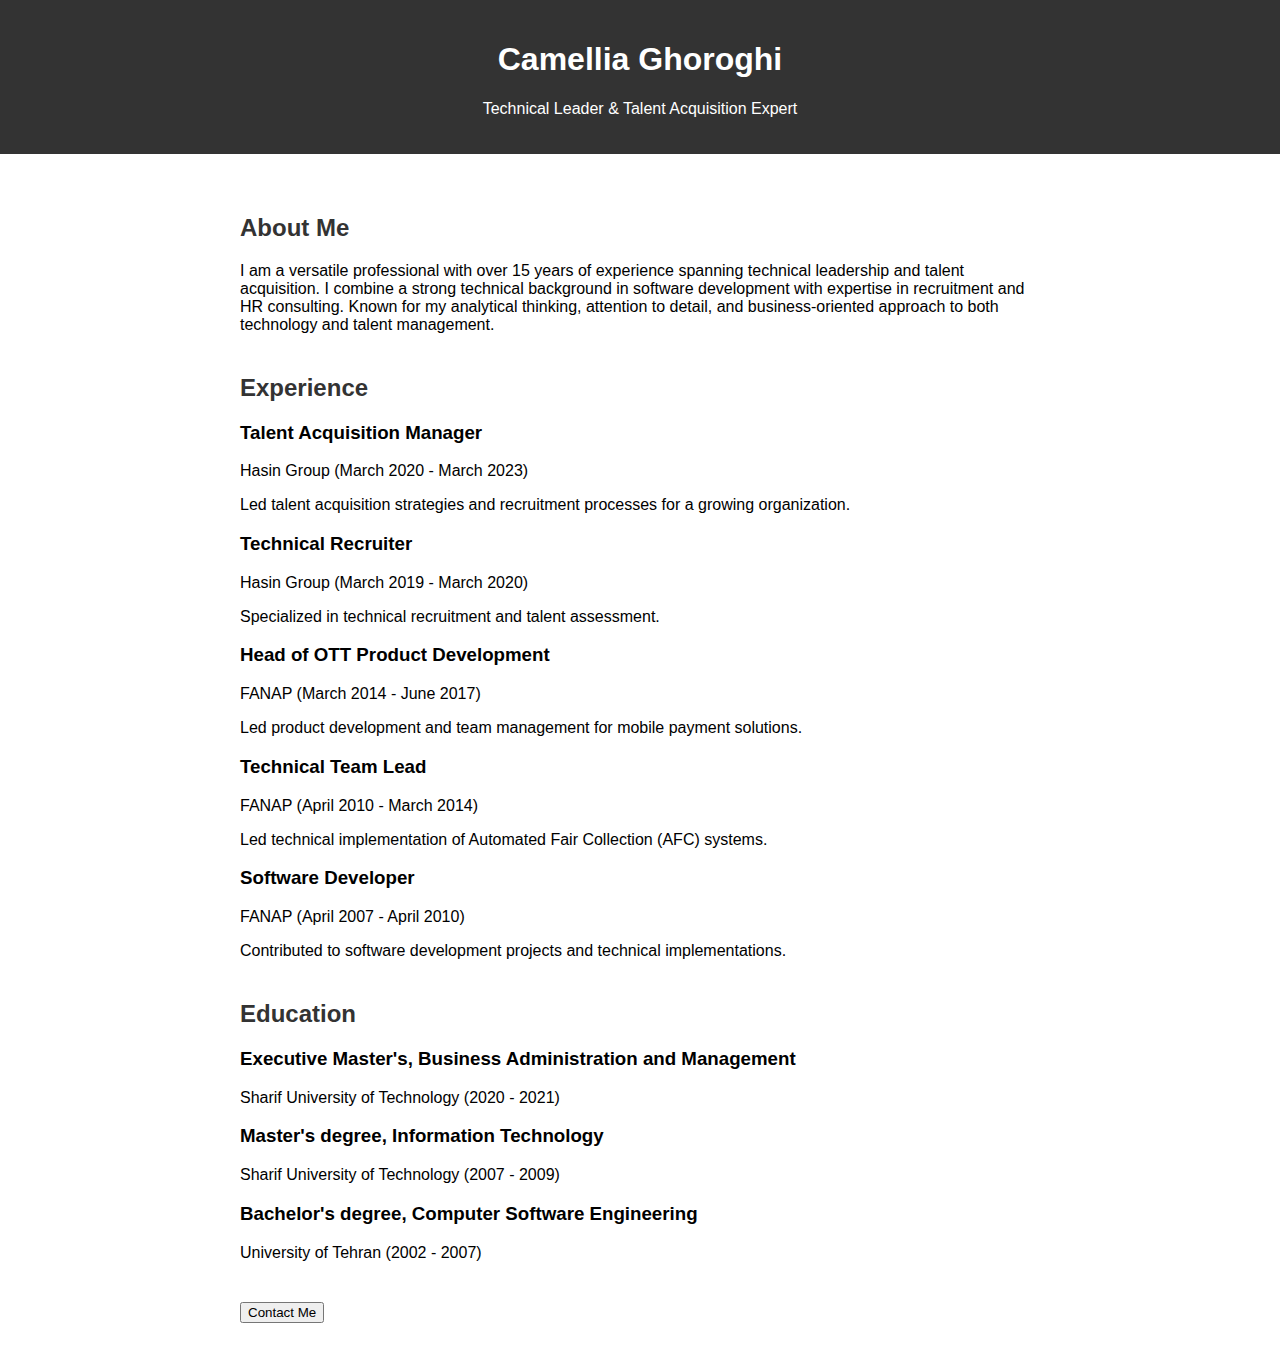
==== index.html @ 62a8e4c3 "first commit" ====
<!DOCTYPE html>
<html lang="en">
<head>
  <meta charset="UTF-8">
  <meta name="viewport" content="width=device-width, initial-scale=1.0">
  <title>Camellia Ghoroghi's Portfolio</title>
  <link rel="stylesheet" href="index.css">

    
</head>
<body>
  <header>
    <h1>Camellia Ghoroghi</h1>
    <p>Technical Leader & Talent Acquisition Expert</p>
  </header>
  <main>
    <section>
      <h2>About Me</h2>
      <p>I am a versatile professional with over 15 years of experience spanning technical leadership and talent acquisition. I combine a strong technical background in software development with expertise in recruitment and HR consulting. Known for my analytical thinking, attention to detail, and business-oriented approach to both technology and talent management.</p>
    </section>
    <section>
      <h2>Experience</h2>
      <ul>
        <li>
          <h3>Talent Acquisition Manager</h3>
          <p>Hasin Group (March 2020 - March 2023)</p>
          <p>Led talent acquisition strategies and recruitment processes for a growing organization.</p>
        </li>
        <li>
          <h3>Technical Recruiter</h3>
          <p>Hasin Group (March 2019 - March 2020)</p>
          <p>Specialized in technical recruitment and talent assessment.</p>
        </li>
        <li>
          <h3>Head of OTT Product Development</h3>
          <p>FANAP (March 2014 - June 2017)</p>
          <p>Led product development and team management for mobile payment solutions.</p>
        </li>
        <li>
          <h3>Technical Team Lead</h3>
          <p>FANAP (April 2010 - March 2014)</p>
          <p>Led technical implementation of Automated Fair Collection (AFC) systems.</p>
        </li>
        <li>
          <h3>Software Developer</h3>
          <p>FANAP (April 2007 - April 2010)</p>
          <p>Contributed to software development projects and technical implementations.</p>
        </li>
      </ul>
    </section>
    <section>
      <h2>Education</h2>
      <ul>
        <li>
          <h3>Executive Master's, Business Administration and Management</h3>
          <p>Sharif University of Technology (2020 - 2021)</p>
        </li>
        <li>
          <h3>Master's degree, Information Technology</h3>
          <p>Sharif University of Technology (2007 - 2009)</p>
        </li>
        <li>
          <h3>Bachelor's degree, Computer Software Engineering</h3>
          <p>University of Tehran (2002 - 2007)</p>
        </li>
      </ul>
    </section>
   <footer>
    <input id="clickMe" type="button" value="Contact Me" />

   </footer>
  </main>
  <script src="app.js"></script>

</body>
</html>
---- index.css ----
body {
    font-family: Arial, sans-serif;
    margin: 0;
    padding: 0;
  }
  header {
    background-color: #333;
    color: #fff;
    padding: 20px;
    text-align: center;
  }
  main {
    max-width: 800px;
    margin: 0 auto;
    padding: 40px 20px;
  }
  section {
    margin-bottom: 40px;
  }
  h2 {
    color: #333;
  }
  ul {
    list-style-type: none;
    padding: 0;
  }
  li {
    margin-bottom: 10px;
  }
  a {
    color: #333;
    text-decoration: none;
  }
  a:hover {
    color: #666;
  }
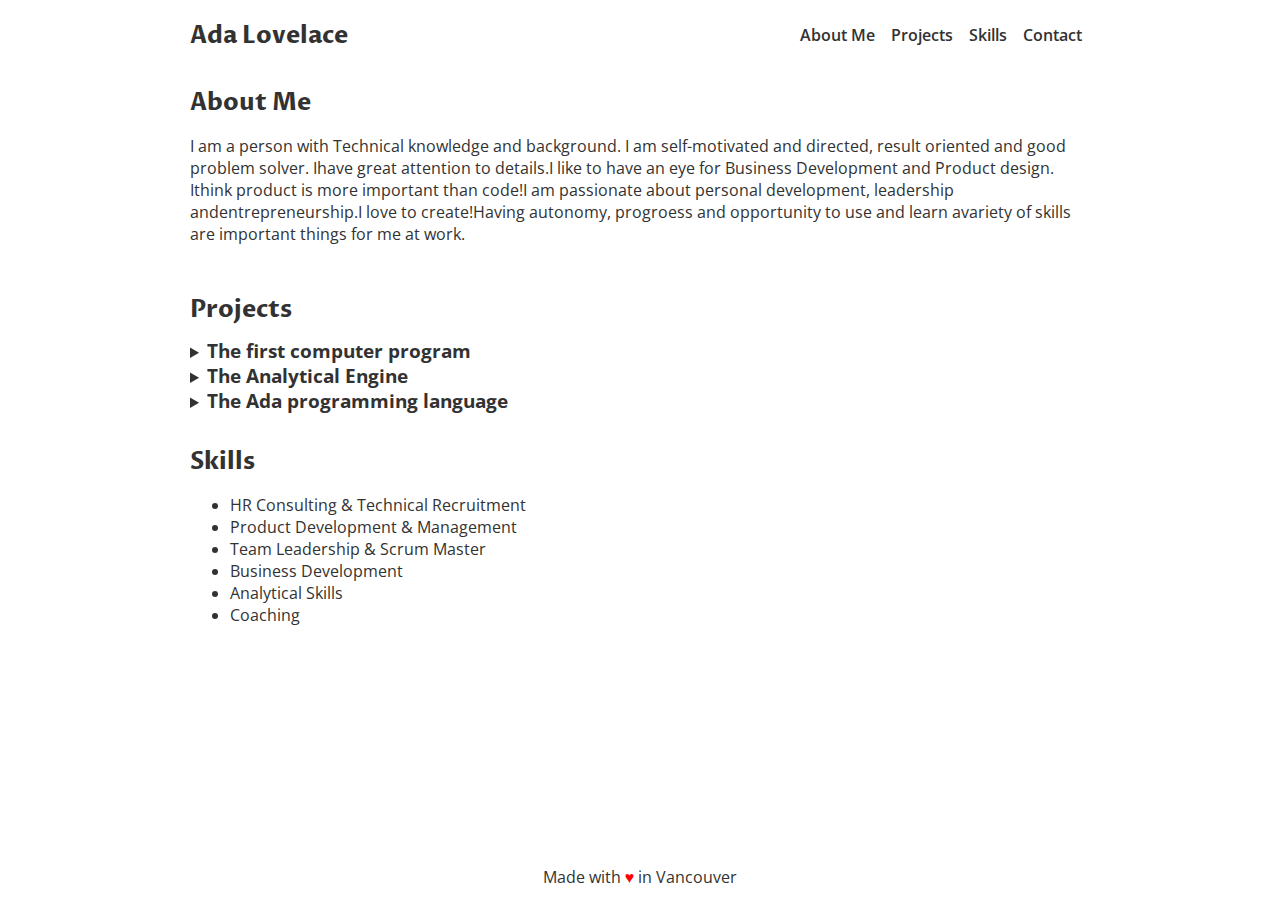
==== commit 650b7bd1: "add contact, change main page" ====
--- a/index.html
+++ b/index.html
@@ -1,76 +1,111 @@
 <!DOCTYPE html>
 <html lang="en">
+
 <head>
-  <meta charset="UTF-8">
-  <meta name="viewport" content="width=device-width, initial-scale=1.0">
-  <title>Camellia Ghoroghi's Portfolio</title>
-  <link rel="stylesheet" href="index.css">
+    <meta charset="UTF-8" />
+    <title>My Portfolio</title>
+    <link rel="stylesheet" href="./index.css" />
 
-    
 </head>
+
 <body>
-  <header>
-    <h1>Camellia Ghoroghi</h1>
-    <p>Technical Leader & Talent Acquisition Expert</p>
-  </header>
-  <main>
-    <section>
-      <h2>About Me</h2>
-      <p>I am a versatile professional with over 15 years of experience spanning technical leadership and talent acquisition. I combine a strong technical background in software development with expertise in recruitment and HR consulting. Known for my analytical thinking, attention to detail, and business-oriented approach to both technology and talent management.</p>
-    </section>
-    <section>
-      <h2>Experience</h2>
-      <ul>
-        <li>
-          <h3>Talent Acquisition Manager</h3>
-          <p>Hasin Group (March 2020 - March 2023)</p>
-          <p>Led talent acquisition strategies and recruitment processes for a growing organization.</p>
-        </li>
-        <li>
-          <h3>Technical Recruiter</h3>
-          <p>Hasin Group (March 2019 - March 2020)</p>
-          <p>Specialized in technical recruitment and talent assessment.</p>
-        </li>
-        <li>
-          <h3>Head of OTT Product Development</h3>
-          <p>FANAP (March 2014 - June 2017)</p>
-          <p>Led product development and team management for mobile payment solutions.</p>
-        </li>
-        <li>
-          <h3>Technical Team Lead</h3>
-          <p>FANAP (April 2010 - March 2014)</p>
-          <p>Led technical implementation of Automated Fair Collection (AFC) systems.</p>
-        </li>
-        <li>
-          <h3>Software Developer</h3>
-          <p>FANAP (April 2007 - April 2010)</p>
-          <p>Contributed to software development projects and technical implementations.</p>
-        </li>
-      </ul>
-    </section>
-    <section>
-      <h2>Education</h2>
-      <ul>
-        <li>
-          <h3>Executive Master's, Business Administration and Management</h3>
-          <p>Sharif University of Technology (2020 - 2021)</p>
-        </li>
-        <li>
-          <h3>Master's degree, Information Technology</h3>
-          <p>Sharif University of Technology (2007 - 2009)</p>
-        </li>
-        <li>
-          <h3>Bachelor's degree, Computer Software Engineering</h3>
-          <p>University of Tehran (2002 - 2007)</p>
-        </li>
-      </ul>
-    </section>
-   <footer>
-    <input id="clickMe" type="button" value="Contact Me" />
+    <nav>
+        <h2 id="logo">Ada Lovelace</h2>
+        <ul class="navigation-items">
+            <li class="navigation-item"><a href="#about-me">About Me</a></li>
+            <li class="navigation-item"><a href="#projects">Projects</a></li>
+            <li class="navigation-item"><a href="#skills">Skills</a></li>
+            <li class="navigation-item"><a href='contact.html'>Contact</a></li>
+        </ul>
+    </nav>
 
-   </footer>
-  </main>
-  <script src="app.js"></script>
+    <main>
+        <section id="about-me">
+            <div class="about-me-container">
+                <div class="about-me-text-container">
+                    <h2 id="about-me">About Me</h2>
+                    <p>
+                        I am a person with Technical knowledge and background. I am self-motivated and directed, result
+                        oriented and good problem solver. Ihave great attention to details.I like to have an eye for
+                        Business Development and Product design. Ithink product is more important than code!I am
+                        passionate about personal development, leadership andentrepreneurship.I love to create!Having
+                        autonomy, progroess and opportunity to use and learn avariety of skills are important things for
+                        me at work.
+                    </p>
+                </div>
 
+            </div>
+        </section>
+
+        <section id="projects">
+            <h2>Projects</h2>
+            <details class="project">
+                <summary class="project-title">
+                    <h3>The first computer program</h3>
+                </summary>
+                <img src="https://upload.wikimedia.org/wikipedia/commons/thumb/c/cf/Diagram_for_the_computation_of_Bernoulli_numbers.jpg/220px-Diagram_for_the_computation_of_Bernoulli_numbers.jpg"
+                    alt="Lovelace's diagram from note G, the first published computer
+          algorithm" class="project-image" />
+                <p class="project-description">
+                    The world's first computer program for computing Bernoulli numbers.
+                </p>
+            </details>
+            <details class="project">
+                <summary class="project-title">
+                    <h3>The Analytical Engine</h3>
+                </summary>
+                <img src="https://images2.minutemediacdn.com/image/upload/c_fit,f_auto,fl_lossy,q_auto,w_728/v1555925585/shape/mentalfloss/analyticalmachine_babbage_london.jpg?itok=5vRTwQjb"
+                    alt="An original model of part of the Analytical Engine" class="project-image" />
+                <p class="project-description">
+                    I helped Charles Babbage on topics ranging from math to computation
+                    that helped the development of the Analytical Engine.
+                </p>
+            </details>
+            <details class="project">
+                <summary class="project-title">
+                    <h3>The Ada programming language</h3>
+                </summary>
+                <img src="https://upload.wikimedia.org/wikipedia/commons/thumb/d/d6/Ada_Mascot_with_slogan.svg/220px-Ada_Mascot_with_slogan.svg.png"
+                    alt='Ada mascot, a black and cobalt blue hummingbird, flying above the
+          slogan "Time-tested, safe and secure"' class="project-image" />
+                <p class="project-description">
+                    My work inspired the United States Department of Defense to name
+                    their new programming language after me.
+                </p>
+            </details>
+        </section>
+
+        <section id="skills">
+            <h2>Skills</h2>
+            <div >
+                <ul>
+                    <li>HR Consulting & Technical Recruitment</li>
+                    <li>Product Development & Management</li>
+                    <li>Team Leadership & Scrum Master</li>
+                    <li>Business Development</li>
+                    <li>Analytical Skills</li>
+                    <li>Coaching</li>
+                </ul>
+            </div>
+        </section>
+    </main>
+
+    <footer>Made with <span class="heart">♥</span> in Vancouver</footer>
 </body>
-</html>
+<script>
+    const timeContainer = document.getElementById("time-container");
+    const BIRTH_DAY = "12-10-1815";
+    const BIRTH_DAY_DATE = new Date(BIRTH_DAY);
+    const intlNumberFormatter = new Intl.NumberFormat("en-US");
+
+    setInterval(() => {
+        const now = new Date();
+        const difference = Math.floor(
+            (now.getTime() - BIRTH_DAY_DATE.getTime()) / 1000
+        );
+
+        timeContainer.innerText = intlNumberFormatter.format(difference);
+    }, 1000);
+</script>
+
+</html>--- a/index.css
+++ b/index.css
@@ -1,36 +1,136 @@
+@import url("https://fonts.googleapis.com/css2?family=Open+Sans&family=Proza+Libre:wght@700&display=swap");
+
+html {
+  scroll-behavior: smooth;
+}
+
+html,
 body {
-    font-family: Arial, sans-serif;
-    margin: 0;
-    padding: 0;
+  height: 100%;
+  color: var(--font-color);
+}
+
+:root {
+  --spacing-1: 8px;
+  --spacing-2: 12px;
+  --spacing-3: 16px;
+  --spacing-4: 24px;
+
+  --border-radius: 12px;
+
+  --font-color: #323232;
+}
+
+.heart {
+  color: red;
+}
+
+h2 {
+  font-family: "Proza Libre", sans-serif;
+  margin: 0;
+  margin-bottom: var(--spacing-2);
+}
+
+body {
+  font-family: "Open Sans", sans-serif;
+  margin: 0;
+  padding: 0 var(--spacing-3);
+  max-width: 900px;
+  margin: 0 auto;
+  display: flex;
+  flex-direction: column;
+}
+
+nav {
+  display: flex;
+  align-items: center;
+  padding: var(--spacing-3) 0;
+}
+
+.navigation-items {
+  display: flex;
+  list-style-type: none;
+  padding: 0;
+  align-items: center;
+  margin: 0;
+  margin-left: auto;
+}
+
+.navigation-item {
+  margin: var(--spacing-1);
+}
+
+.portrait {
+  width: 300px;
+  border-radius: var(--border-radius);
+  flex-shrink: 0;
+}
+
+.about-me-container {
+  display: flex;
+}
+
+.about-me-text-container {
+  margin-right: var(--spacing-3);
+}
+
+.project-image {
+  width: 50%;
+}
+
+.project-title h3 {
+  display: inline;
+}
+
+details {
+  cursor: pointer;
+}
+
+summary {
+  list-style-image: url(https://s3-us-west-2.amazonaws.com/s.cdpn.io/3/right-arrow.svg);
+}
+
+footer {
+  margin-top: auto;
+  padding: var(--spacing-2) 0;
+  text-align: center;
+}
+
+section {
+  padding: var(--spacing-3) 0;
+}
+
+.icon {
+  font-size: 2em;
+  color: var(--font-color);
+  margin: 0 var(--spacing-1);
+}
+
+a {
+  color: var(--font-color);
+  text-decoration: none;
+  font-weight: 600;
+}
+
+#logo {
+  margin: 0;
+}
+
+#skills-container {
+  display: flex;
+  width: 100%;
+  justify-content: space-between;
+  flex-wrap: wrap;
+}
+
+#skills-container > * {
+  font-size: 2em;
+  width: 2em;
+  margin-top: var(--spacing-1);
+}
+
+@media only screen and (max-width: 600px) {
+  .about-me-container {
+    flex-direction: column;
   }
-  header {
-    background-color: #333;
-    color: #fff;
-    padding: 20px;
-    text-align: center;
-  }
-  main {
-    max-width: 800px;
-    margin: 0 auto;
-    padding: 40px 20px;
-  }
-  section {
-    margin-bottom: 40px;
-  }
-  h2 {
-    color: #333;
-  }
-  ul {
-    list-style-type: none;
-    padding: 0;
-  }
-  li {
-    margin-bottom: 10px;
-  }
-  a {
-    color: #333;
-    text-decoration: none;
-  }
-  a:hover {
-    color: #666;
-  }+}